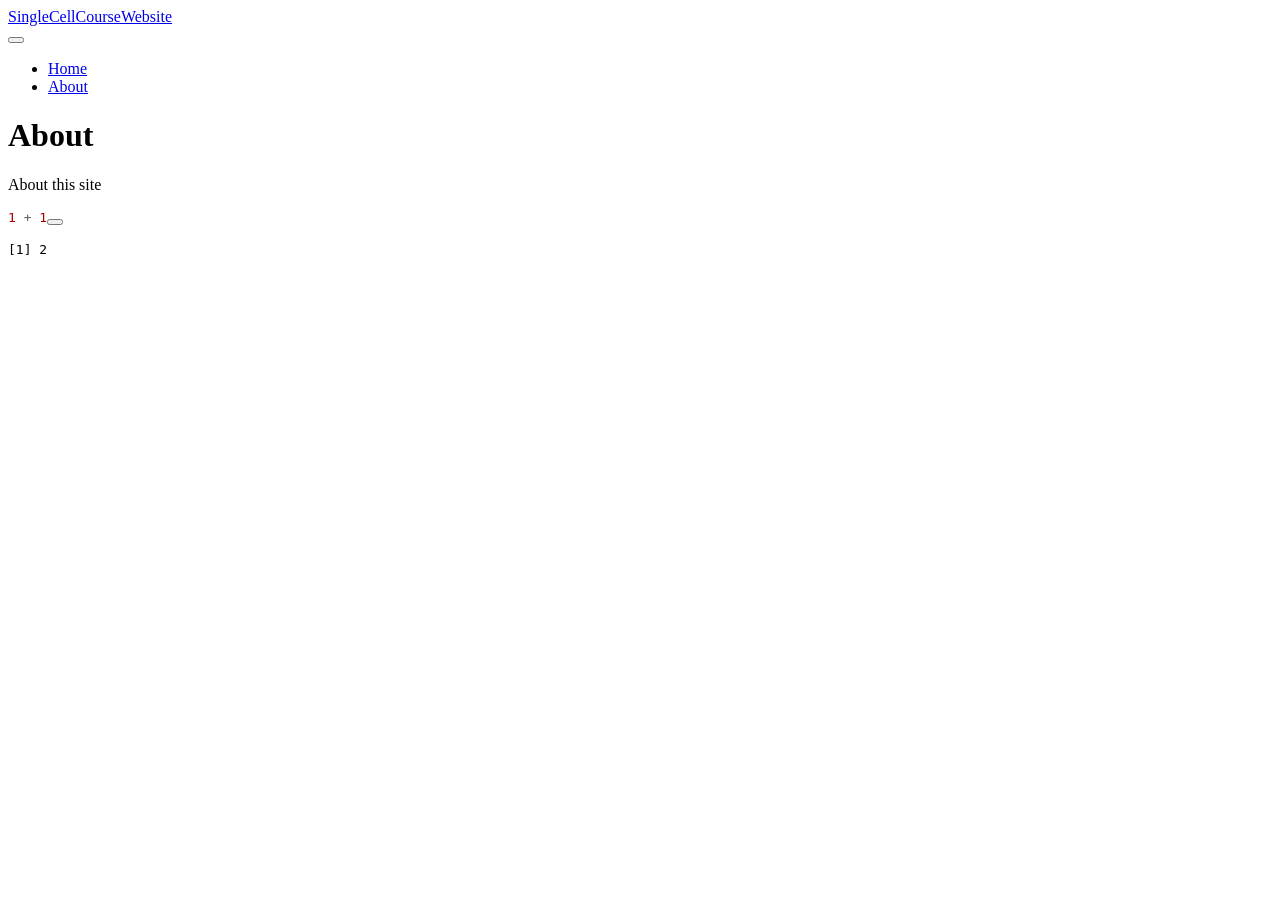
==== about.html @ 7abc5cef "Built site for gh-pages" ====
<!DOCTYPE html>
<html xmlns="http://www.w3.org/1999/xhtml" lang="en" xml:lang="en"><head>

<meta charset="utf-8">
<meta name="generator" content="quarto-1.3.361">

<meta name="viewport" content="width=device-width, initial-scale=1.0, user-scalable=yes">


<title>SingleCellCourseWebsite - About</title>
<style>
code{white-space: pre-wrap;}
span.smallcaps{font-variant: small-caps;}
div.columns{display: flex; gap: min(4vw, 1.5em);}
div.column{flex: auto; overflow-x: auto;}
div.hanging-indent{margin-left: 1.5em; text-indent: -1.5em;}
ul.task-list{list-style: none;}
ul.task-list li input[type="checkbox"] {
  width: 0.8em;
  margin: 0 0.8em 0.2em -1em; /* quarto-specific, see https://github.com/quarto-dev/quarto-cli/issues/4556 */ 
  vertical-align: middle;
}
/* CSS for syntax highlighting */
pre > code.sourceCode { white-space: pre; position: relative; }
pre > code.sourceCode > span { display: inline-block; line-height: 1.25; }
pre > code.sourceCode > span:empty { height: 1.2em; }
.sourceCode { overflow: visible; }
code.sourceCode > span { color: inherit; text-decoration: inherit; }
div.sourceCode { margin: 1em 0; }
pre.sourceCode { margin: 0; }
@media screen {
div.sourceCode { overflow: auto; }
}
@media print {
pre > code.sourceCode { white-space: pre-wrap; }
pre > code.sourceCode > span { text-indent: -5em; padding-left: 5em; }
}
pre.numberSource code
  { counter-reset: source-line 0; }
pre.numberSource code > span
  { position: relative; left: -4em; counter-increment: source-line; }
pre.numberSource code > span > a:first-child::before
  { content: counter(source-line);
    position: relative; left: -1em; text-align: right; vertical-align: baseline;
    border: none; display: inline-block;
    -webkit-touch-callout: none; -webkit-user-select: none;
    -khtml-user-select: none; -moz-user-select: none;
    -ms-user-select: none; user-select: none;
    padding: 0 4px; width: 4em;
  }
pre.numberSource { margin-left: 3em;  padding-left: 4px; }
div.sourceCode
  {   }
@media screen {
pre > code.sourceCode > span > a:first-child::before { text-decoration: underline; }
}
</style>


<script src="site_libs/quarto-nav/quarto-nav.js"></script>
<script src="site_libs/quarto-nav/headroom.min.js"></script>
<script src="site_libs/clipboard/clipboard.min.js"></script>
<script src="site_libs/quarto-search/autocomplete.umd.js"></script>
<script src="site_libs/quarto-search/fuse.min.js"></script>
<script src="site_libs/quarto-search/quarto-search.js"></script>
<meta name="quarto:offset" content="./">
<script src="site_libs/quarto-html/quarto.js"></script>
<script src="site_libs/quarto-html/popper.min.js"></script>
<script src="site_libs/quarto-html/tippy.umd.min.js"></script>
<script src="site_libs/quarto-html/anchor.min.js"></script>
<link href="site_libs/quarto-html/tippy.css" rel="stylesheet">
<link href="site_libs/quarto-html/quarto-syntax-highlighting.css" rel="stylesheet" id="quarto-text-highlighting-styles">
<script src="site_libs/bootstrap/bootstrap.min.js"></script>
<link href="site_libs/bootstrap/bootstrap-icons.css" rel="stylesheet">
<link href="site_libs/bootstrap/bootstrap.min.css" rel="stylesheet" id="quarto-bootstrap" data-mode="light">
<script id="quarto-search-options" type="application/json">{
  "location": "navbar",
  "copy-button": false,
  "collapse-after": 3,
  "panel-placement": "end",
  "type": "overlay",
  "limit": 20,
  "language": {
    "search-no-results-text": "No results",
    "search-matching-documents-text": "matching documents",
    "search-copy-link-title": "Copy link to search",
    "search-hide-matches-text": "Hide additional matches",
    "search-more-match-text": "more match in this document",
    "search-more-matches-text": "more matches in this document",
    "search-clear-button-title": "Clear",
    "search-detached-cancel-button-title": "Cancel",
    "search-submit-button-title": "Submit",
    "search-label": "Search"
  }
}</script>


<link rel="stylesheet" href="styles.css">
</head>

<body class="nav-fixed">

<div id="quarto-search-results"></div>
  <header id="quarto-header" class="headroom fixed-top">
    <nav class="navbar navbar-expand-lg navbar-dark ">
      <div class="navbar-container container-fluid">
      <div class="navbar-brand-container">
    <a class="navbar-brand" href="./index.html">
    <span class="navbar-title">SingleCellCourseWebsite</span>
    </a>
  </div>
            <div id="quarto-search" class="" title="Search"></div>
          <button class="navbar-toggler" type="button" data-bs-toggle="collapse" data-bs-target="#navbarCollapse" aria-controls="navbarCollapse" aria-expanded="false" aria-label="Toggle navigation" onclick="if (window.quartoToggleHeadroom) { window.quartoToggleHeadroom(); }">
  <span class="navbar-toggler-icon"></span>
</button>
          <div class="collapse navbar-collapse" id="navbarCollapse">
            <ul class="navbar-nav navbar-nav-scroll me-auto">
  <li class="nav-item">
    <a class="nav-link" href="./index.html" rel="" target="">
 <span class="menu-text">Home</span></a>
  </li>  
  <li class="nav-item">
    <a class="nav-link active" href="./about.html" rel="" target="" aria-current="page">
 <span class="menu-text">About</span></a>
  </li>  
</ul>
            <div class="quarto-navbar-tools ms-auto">
</div>
          </div> <!-- /navcollapse -->
      </div> <!-- /container-fluid -->
    </nav>
</header>
<!-- content -->
<div id="quarto-content" class="quarto-container page-columns page-rows-contents page-layout-article page-navbar">
<!-- sidebar -->
<!-- margin-sidebar -->
    <div id="quarto-margin-sidebar" class="sidebar margin-sidebar">
        
    </div>
<!-- main -->
<main class="content" id="quarto-document-content">

<header id="title-block-header" class="quarto-title-block default">
<div class="quarto-title">
<h1 class="title">About</h1>
</div>



<div class="quarto-title-meta">

    
  
    
  </div>
  

</header>

<p>About this site</p>
<div class="cell">
<div class="sourceCode cell-code" id="cb1"><pre class="sourceCode r code-with-copy"><code class="sourceCode r"><span id="cb1-1"><a href="#cb1-1" aria-hidden="true" tabindex="-1"></a><span class="dv">1</span> <span class="sc">+</span> <span class="dv">1</span></span></code><button title="Copy to Clipboard" class="code-copy-button"><i class="bi"></i></button></pre></div>
<div class="cell-output cell-output-stdout">
<pre><code>[1] 2</code></pre>
</div>
</div>



</main> <!-- /main -->
<script id="quarto-html-after-body" type="application/javascript">
window.document.addEventListener("DOMContentLoaded", function (event) {
  const toggleBodyColorMode = (bsSheetEl) => {
    const mode = bsSheetEl.getAttribute("data-mode");
    const bodyEl = window.document.querySelector("body");
    if (mode === "dark") {
      bodyEl.classList.add("quarto-dark");
      bodyEl.classList.remove("quarto-light");
    } else {
      bodyEl.classList.add("quarto-light");
      bodyEl.classList.remove("quarto-dark");
    }
  }
  const toggleBodyColorPrimary = () => {
    const bsSheetEl = window.document.querySelector("link#quarto-bootstrap");
    if (bsSheetEl) {
      toggleBodyColorMode(bsSheetEl);
    }
  }
  toggleBodyColorPrimary();  
  const icon = "";
  const anchorJS = new window.AnchorJS();
  anchorJS.options = {
    placement: 'right',
    icon: icon
  };
  anchorJS.add('.anchored');
  const isCodeAnnotation = (el) => {
    for (const clz of el.classList) {
      if (clz.startsWith('code-annotation-')) {                     
        return true;
      }
    }
    return false;
  }
  const clipboard = new window.ClipboardJS('.code-copy-button', {
    text: function(trigger) {
      const codeEl = trigger.previousElementSibling.cloneNode(true);
      for (const childEl of codeEl.children) {
        if (isCodeAnnotation(childEl)) {
          childEl.remove();
        }
      }
      return codeEl.innerText;
    }
  });
  clipboard.on('success', function(e) {
    // button target
    const button = e.trigger;
    // don't keep focus
    button.blur();
    // flash "checked"
    button.classList.add('code-copy-button-checked');
    var currentTitle = button.getAttribute("title");
    button.setAttribute("title", "Copied!");
    let tooltip;
    if (window.bootstrap) {
      button.setAttribute("data-bs-toggle", "tooltip");
      button.setAttribute("data-bs-placement", "left");
      button.setAttribute("data-bs-title", "Copied!");
      tooltip = new bootstrap.Tooltip(button, 
        { trigger: "manual", 
          customClass: "code-copy-button-tooltip",
          offset: [0, -8]});
      tooltip.show();    
    }
    setTimeout(function() {
      if (tooltip) {
        tooltip.hide();
        button.removeAttribute("data-bs-title");
        button.removeAttribute("data-bs-toggle");
        button.removeAttribute("data-bs-placement");
      }
      button.setAttribute("title", currentTitle);
      button.classList.remove('code-copy-button-checked');
    }, 1000);
    // clear code selection
    e.clearSelection();
  });
  function tippyHover(el, contentFn) {
    const config = {
      allowHTML: true,
      content: contentFn,
      maxWidth: 500,
      delay: 100,
      arrow: false,
      appendTo: function(el) {
          return el.parentElement;
      },
      interactive: true,
      interactiveBorder: 10,
      theme: 'quarto',
      placement: 'bottom-start'
    };
    window.tippy(el, config); 
  }
  const noterefs = window.document.querySelectorAll('a[role="doc-noteref"]');
  for (var i=0; i<noterefs.length; i++) {
    const ref = noterefs[i];
    tippyHover(ref, function() {
      // use id or data attribute instead here
      let href = ref.getAttribute('data-footnote-href') || ref.getAttribute('href');
      try { href = new URL(href).hash; } catch {}
      const id = href.replace(/^#\/?/, "");
      const note = window.document.getElementById(id);
      return note.innerHTML;
    });
  }
      let selectedAnnoteEl;
      const selectorForAnnotation = ( cell, annotation) => {
        let cellAttr = 'data-code-cell="' + cell + '"';
        let lineAttr = 'data-code-annotation="' +  annotation + '"';
        const selector = 'span[' + cellAttr + '][' + lineAttr + ']';
        return selector;
      }
      const selectCodeLines = (annoteEl) => {
        const doc = window.document;
        const targetCell = annoteEl.getAttribute("data-target-cell");
        const targetAnnotation = annoteEl.getAttribute("data-target-annotation");
        const annoteSpan = window.document.querySelector(selectorForAnnotation(targetCell, targetAnnotation));
        const lines = annoteSpan.getAttribute("data-code-lines").split(",");
        const lineIds = lines.map((line) => {
          return targetCell + "-" + line;
        })
        let top = null;
        let height = null;
        let parent = null;
        if (lineIds.length > 0) {
            //compute the position of the single el (top and bottom and make a div)
            const el = window.document.getElementById(lineIds[0]);
            top = el.offsetTop;
            height = el.offsetHeight;
            parent = el.parentElement.parentElement;
          if (lineIds.length > 1) {
            const lastEl = window.document.getElementById(lineIds[lineIds.length - 1]);
            const bottom = lastEl.offsetTop + lastEl.offsetHeight;
            height = bottom - top;
          }
          if (top !== null && height !== null && parent !== null) {
            // cook up a div (if necessary) and position it 
            let div = window.document.getElementById("code-annotation-line-highlight");
            if (div === null) {
              div = window.document.createElement("div");
              div.setAttribute("id", "code-annotation-line-highlight");
              div.style.position = 'absolute';
              parent.appendChild(div);
            }
            div.style.top = top - 2 + "px";
            div.style.height = height + 4 + "px";
            let gutterDiv = window.document.getElementById("code-annotation-line-highlight-gutter");
            if (gutterDiv === null) {
              gutterDiv = window.document.createElement("div");
              gutterDiv.setAttribute("id", "code-annotation-line-highlight-gutter");
              gutterDiv.style.position = 'absolute';
              const codeCell = window.document.getElementById(targetCell);
              const gutter = codeCell.querySelector('.code-annotation-gutter');
              gutter.appendChild(gutterDiv);
            }
            gutterDiv.style.top = top - 2 + "px";
            gutterDiv.style.height = height + 4 + "px";
          }
          selectedAnnoteEl = annoteEl;
        }
      };
      const unselectCodeLines = () => {
        const elementsIds = ["code-annotation-line-highlight", "code-annotation-line-highlight-gutter"];
        elementsIds.forEach((elId) => {
          const div = window.document.getElementById(elId);
          if (div) {
            div.remove();
          }
        });
        selectedAnnoteEl = undefined;
      };
      // Attach click handler to the DT
      const annoteDls = window.document.querySelectorAll('dt[data-target-cell]');
      for (const annoteDlNode of annoteDls) {
        annoteDlNode.addEventListener('click', (event) => {
          const clickedEl = event.target;
          if (clickedEl !== selectedAnnoteEl) {
            unselectCodeLines();
            const activeEl = window.document.querySelector('dt[data-target-cell].code-annotation-active');
            if (activeEl) {
              activeEl.classList.remove('code-annotation-active');
            }
            selectCodeLines(clickedEl);
            clickedEl.classList.add('code-annotation-active');
          } else {
            // Unselect the line
            unselectCodeLines();
            clickedEl.classList.remove('code-annotation-active');
          }
        });
      }
  const findCites = (el) => {
    const parentEl = el.parentElement;
    if (parentEl) {
      const cites = parentEl.dataset.cites;
      if (cites) {
        return {
          el,
          cites: cites.split(' ')
        };
      } else {
        return findCites(el.parentElement)
      }
    } else {
      return undefined;
    }
  };
  var bibliorefs = window.document.querySelectorAll('a[role="doc-biblioref"]');
  for (var i=0; i<bibliorefs.length; i++) {
    const ref = bibliorefs[i];
    const citeInfo = findCites(ref);
    if (citeInfo) {
      tippyHover(citeInfo.el, function() {
        var popup = window.document.createElement('div');
        citeInfo.cites.forEach(function(cite) {
          var citeDiv = window.document.createElement('div');
          citeDiv.classList.add('hanging-indent');
          citeDiv.classList.add('csl-entry');
          var biblioDiv = window.document.getElementById('ref-' + cite);
          if (biblioDiv) {
            citeDiv.innerHTML = biblioDiv.innerHTML;
          }
          popup.appendChild(citeDiv);
        });
        return popup.innerHTML;
      });
    }
  }
});
</script>
</div> <!-- /content -->



</body></html>
---- site_libs/quarto-html/tippy.css ----
.tippy-box[data-animation=fade][data-state=hidden]{opacity:0}[data-tippy-root]{max-width:calc(100vw - 10px)}.tippy-box{position:relative;background-color:#333;color:#fff;border-radius:4px;font-size:14px;line-height:1.4;white-space:normal;outline:0;transition-property:transform,visibility,opacity}.tippy-box[data-placement^=top]>.tippy-arrow{bottom:0}.tippy-box[data-placement^=top]>.tippy-arrow:before{bottom:-7px;left:0;border-width:8px 8px 0;border-top-color:initial;transform-origin:center top}.tippy-box[data-placement^=bottom]>.tippy-arrow{top:0}.tippy-box[data-placement^=bottom]>.tippy-arrow:before{top:-7px;left:0;border-width:0 8px 8px;border-bottom-color:initial;transform-origin:center bottom}.tippy-box[data-placement^=left]>.tippy-arrow{right:0}.tippy-box[data-placement^=left]>.tippy-arrow:before{border-width:8px 0 8px 8px;border-left-color:initial;right:-7px;transform-origin:center left}.tippy-box[data-placement^=right]>.tippy-arrow{left:0}.tippy-box[data-placement^=right]>.tippy-arrow:before{left:-7px;border-width:8px 8px 8px 0;border-right-color:initial;transform-origin:center right}.tippy-box[data-inertia][data-state=visible]{transition-timing-function:cubic-bezier(.54,1.5,.38,1.11)}.tippy-arrow{width:16px;height:16px;color:#333}.tippy-arrow:before{content:"";position:absolute;border-color:transparent;border-style:solid}.tippy-content{position:relative;padding:5px 9px;z-index:1}
---- site_libs/quarto-html/quarto-syntax-highlighting.css ----
/* quarto syntax highlight colors */
:root {
  --quarto-hl-ot-color: #003B4F;
  --quarto-hl-at-color: #657422;
  --quarto-hl-ss-color: #20794D;
  --quarto-hl-an-color: #5E5E5E;
  --quarto-hl-fu-color: #4758AB;
  --quarto-hl-st-color: #20794D;
  --quarto-hl-cf-color: #003B4F;
  --quarto-hl-op-color: #5E5E5E;
  --quarto-hl-er-color: #AD0000;
  --quarto-hl-bn-color: #AD0000;
  --quarto-hl-al-color: #AD0000;
  --quarto-hl-va-color: #111111;
  --quarto-hl-bu-color: inherit;
  --quarto-hl-ex-color: inherit;
  --quarto-hl-pp-color: #AD0000;
  --quarto-hl-in-color: #5E5E5E;
  --quarto-hl-vs-color: #20794D;
  --quarto-hl-wa-color: #5E5E5E;
  --quarto-hl-do-color: #5E5E5E;
  --quarto-hl-im-color: #00769E;
  --quarto-hl-ch-color: #20794D;
  --quarto-hl-dt-color: #AD0000;
  --quarto-hl-fl-color: #AD0000;
  --quarto-hl-co-color: #5E5E5E;
  --quarto-hl-cv-color: #5E5E5E;
  --quarto-hl-cn-color: #8f5902;
  --quarto-hl-sc-color: #5E5E5E;
  --quarto-hl-dv-color: #AD0000;
  --quarto-hl-kw-color: #003B4F;
}

/* other quarto variables */
:root {
  --quarto-font-monospace: SFMono-Regular, Menlo, Monaco, Consolas, "Liberation Mono", "Courier New", monospace;
}

pre > code.sourceCode > span {
  color: #003B4F;
}

code span {
  color: #003B4F;
}

code.sourceCode > span {
  color: #003B4F;
}

div.sourceCode,
div.sourceCode pre.sourceCode {
  color: #003B4F;
}

code span.ot {
  color: #003B4F;
  font-style: inherit;
}

code span.at {
  color: #657422;
  font-style: inherit;
}

code span.ss {
  color: #20794D;
  font-style: inherit;
}

code span.an {
  color: #5E5E5E;
  font-style: inherit;
}

code span.fu {
  color: #4758AB;
  font-style: inherit;
}

code span.st {
  color: #20794D;
  font-style: inherit;
}

code span.cf {
  color: #003B4F;
  font-style: inherit;
}

code span.op {
  color: #5E5E5E;
  font-style: inherit;
}

code span.er {
  color: #AD0000;
  font-style: inherit;
}

code span.bn {
  color: #AD0000;
  font-style: inherit;
}

code span.al {
  color: #AD0000;
  font-style: inherit;
}

code span.va {
  color: #111111;
  font-style: inherit;
}

code span.bu {
  font-style: inherit;
}

code span.ex {
  font-style: inherit;
}

code span.pp {
  color: #AD0000;
  font-style: inherit;
}

code span.in {
  color: #5E5E5E;
  font-style: inherit;
}

code span.vs {
  color: #20794D;
  font-style: inherit;
}

code span.wa {
  color: #5E5E5E;
  font-style: italic;
}

code span.do {
  color: #5E5E5E;
  font-style: italic;
}

code span.im {
  color: #00769E;
  font-style: inherit;
}

code span.ch {
  color: #20794D;
  font-style: inherit;
}

code span.dt {
  color: #AD0000;
  font-style: inherit;
}

code span.fl {
  color: #AD0000;
  font-style: inherit;
}

code span.co {
  color: #5E5E5E;
  font-style: inherit;
}

code span.cv {
  color: #5E5E5E;
  font-style: italic;
}

code span.cn {
  color: #8f5902;
  font-style: inherit;
}

code span.sc {
  color: #5E5E5E;
  font-style: inherit;
}

code span.dv {
  color: #AD0000;
  font-style: inherit;
}

code span.kw {
  color: #003B4F;
  font-style: inherit;
}

.prevent-inlining {
  content: "</";
}

/*# sourceMappingURL=debc5d5d77c3f9108843748ff7464032.css.map */
---- styles.css ----
/* css styles */
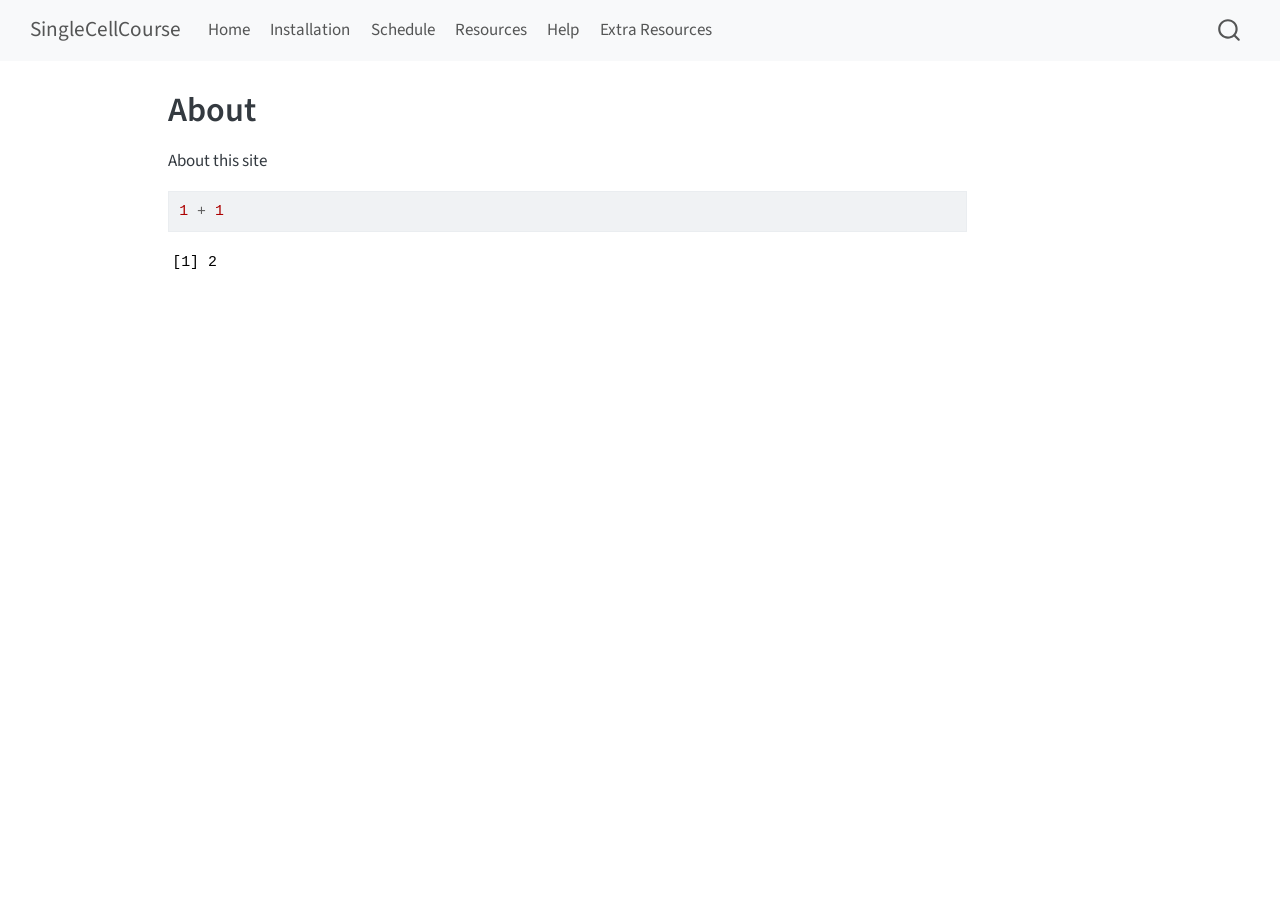
==== commit 1260bc01: "Built site for gh-pages" ====
--- a/about.html
+++ b/about.html
@@ -2,12 +2,12 @@
 <html xmlns="http://www.w3.org/1999/xhtml" lang="en" xml:lang="en"><head>
 
 <meta charset="utf-8">
-<meta name="generator" content="quarto-1.3.361">
+<meta name="generator" content="quarto-1.6.36">
 
 <meta name="viewport" content="width=device-width, initial-scale=1.0, user-scalable=yes">
 
 
-<title>SingleCellCourseWebsite - About</title>
+<title>About – SingleCellCourse</title>
 <style>
 code{white-space: pre-wrap;}
 span.smallcaps{font-variant: small-caps;}
@@ -22,7 +22,7 @@
 }
 /* CSS for syntax highlighting */
 pre > code.sourceCode { white-space: pre; position: relative; }
-pre > code.sourceCode > span { display: inline-block; line-height: 1.25; }
+pre > code.sourceCode > span { line-height: 1.25; }
 pre > code.sourceCode > span:empty { height: 1.2em; }
 .sourceCode { overflow: visible; }
 code.sourceCode > span { color: inherit; text-decoration: inherit; }
@@ -33,7 +33,7 @@
 }
 @media print {
 pre > code.sourceCode { white-space: pre-wrap; }
-pre > code.sourceCode > span { text-indent: -5em; padding-left: 5em; }
+pre > code.sourceCode > span { display: inline-block; text-indent: -5em; padding-left: 5em; }
 }
 pre.numberSource code
   { counter-reset: source-line 0; }
@@ -69,17 +69,23 @@
 <script src="site_libs/quarto-html/tippy.umd.min.js"></script>
 <script src="site_libs/quarto-html/anchor.min.js"></script>
 <link href="site_libs/quarto-html/tippy.css" rel="stylesheet">
-<link href="site_libs/quarto-html/quarto-syntax-highlighting.css" rel="stylesheet" id="quarto-text-highlighting-styles">
+<link href="site_libs/quarto-html/quarto-syntax-highlighting-01c78b5cd655e4cd89133cf59d535862.css" rel="stylesheet" id="quarto-text-highlighting-styles">
 <script src="site_libs/bootstrap/bootstrap.min.js"></script>
 <link href="site_libs/bootstrap/bootstrap-icons.css" rel="stylesheet">
-<link href="site_libs/bootstrap/bootstrap.min.css" rel="stylesheet" id="quarto-bootstrap" data-mode="light">
+<link href="site_libs/bootstrap/bootstrap-e157c13761f5bd5c69499df0a1863a73.min.css" rel="stylesheet" append-hash="true" id="quarto-bootstrap" data-mode="light">
 <script id="quarto-search-options" type="application/json">{
   "location": "navbar",
   "copy-button": false,
   "collapse-after": 3,
   "panel-placement": "end",
   "type": "overlay",
-  "limit": 20,
+  "limit": 50,
+  "keyboard-shortcut": [
+    "f",
+    "/",
+    "s"
+  ],
+  "show-item-context": false,
   "language": {
     "search-no-results-text": "No results",
     "search-matching-documents-text": "matching documents",
@@ -88,6 +94,7 @@
     "search-more-match-text": "more match in this document",
     "search-more-matches-text": "more matches in this document",
     "search-clear-button-title": "Clear",
+    "search-text-placeholder": "",
     "search-detached-cancel-button-title": "Cancel",
     "search-submit-button-title": "Submit",
     "search-label": "Search"
@@ -102,31 +109,47 @@
 
 <div id="quarto-search-results"></div>
   <header id="quarto-header" class="headroom fixed-top">
-    <nav class="navbar navbar-expand-lg navbar-dark ">
+    <nav class="navbar navbar-expand-lg " data-bs-theme="dark">
       <div class="navbar-container container-fluid">
-      <div class="navbar-brand-container">
+      <div class="navbar-brand-container mx-auto">
     <a class="navbar-brand" href="./index.html">
-    <span class="navbar-title">SingleCellCourseWebsite</span>
+    <span class="navbar-title">SingleCellCourse</span>
     </a>
   </div>
             <div id="quarto-search" class="" title="Search"></div>
-          <button class="navbar-toggler" type="button" data-bs-toggle="collapse" data-bs-target="#navbarCollapse" aria-controls="navbarCollapse" aria-expanded="false" aria-label="Toggle navigation" onclick="if (window.quartoToggleHeadroom) { window.quartoToggleHeadroom(); }">
+          <button class="navbar-toggler" type="button" data-bs-toggle="collapse" data-bs-target="#navbarCollapse" aria-controls="navbarCollapse" role="menu" aria-expanded="false" aria-label="Toggle navigation" onclick="if (window.quartoToggleHeadroom) { window.quartoToggleHeadroom(); }">
   <span class="navbar-toggler-icon"></span>
 </button>
           <div class="collapse navbar-collapse" id="navbarCollapse">
             <ul class="navbar-nav navbar-nav-scroll me-auto">
   <li class="nav-item">
-    <a class="nav-link" href="./index.html" rel="" target="">
- <span class="menu-text">Home</span></a>
+    <a class="nav-link" href="./index.html"> 
+<span class="menu-text">Home</span></a>
   </li>  
   <li class="nav-item">
-    <a class="nav-link active" href="./about.html" rel="" target="" aria-current="page">
- <span class="menu-text">About</span></a>
+    <a class="nav-link" href="./install.html"> 
+<span class="menu-text">Installation</span></a>
+  </li>  
+  <li class="nav-item">
+    <a class="nav-link" href="./schedule.html"> 
+<span class="menu-text">Schedule</span></a>
+  </li>  
+  <li class="nav-item">
+    <a class="nav-link" href="./resources.html"> 
+<span class="menu-text">Resources</span></a>
+  </li>  
+  <li class="nav-item">
+    <a class="nav-link" href="./help.html"> 
+<span class="menu-text">Help</span></a>
+  </li>  
+  <li class="nav-item">
+    <a class="nav-link" href="./extra.html"> 
+<span class="menu-text">Extra Resources</span></a>
   </li>  
 </ul>
-            <div class="quarto-navbar-tools ms-auto">
+          </div> <!-- /navcollapse -->
+            <div class="quarto-navbar-tools">
 </div>
-          </div> <!-- /navcollapse -->
       </div> <!-- /container-fluid -->
     </nav>
 </header>
@@ -134,7 +157,7 @@
 <div id="quarto-content" class="quarto-container page-columns page-rows-contents page-layout-article page-navbar">
 <!-- sidebar -->
 <!-- margin-sidebar -->
-    <div id="quarto-margin-sidebar" class="sidebar margin-sidebar">
+    <div id="quarto-margin-sidebar" class="sidebar margin-sidebar zindex-bottom">
         
     </div>
 <!-- main -->
@@ -155,7 +178,9 @@
   </div>
   
 
+
 </header>
+
 
 <p>About this site</p>
 <div class="cell">
@@ -203,18 +228,7 @@
     }
     return false;
   }
-  const clipboard = new window.ClipboardJS('.code-copy-button', {
-    text: function(trigger) {
-      const codeEl = trigger.previousElementSibling.cloneNode(true);
-      for (const childEl of codeEl.children) {
-        if (isCodeAnnotation(childEl)) {
-          childEl.remove();
-        }
-      }
-      return codeEl.innerText;
-    }
-  });
-  clipboard.on('success', function(e) {
+  const onCopySuccess = function(e) {
     // button target
     const button = e.trigger;
     // don't keep focus
@@ -246,11 +260,48 @@
     }, 1000);
     // clear code selection
     e.clearSelection();
+  }
+  const getTextToCopy = function(trigger) {
+      const codeEl = trigger.previousElementSibling.cloneNode(true);
+      for (const childEl of codeEl.children) {
+        if (isCodeAnnotation(childEl)) {
+          childEl.remove();
+        }
+      }
+      return codeEl.innerText;
+  }
+  const clipboard = new window.ClipboardJS('.code-copy-button:not([data-in-quarto-modal])', {
+    text: getTextToCopy
   });
-  function tippyHover(el, contentFn) {
+  clipboard.on('success', onCopySuccess);
+  if (window.document.getElementById('quarto-embedded-source-code-modal')) {
+    const clipboardModal = new window.ClipboardJS('.code-copy-button[data-in-quarto-modal]', {
+      text: getTextToCopy,
+      container: window.document.getElementById('quarto-embedded-source-code-modal')
+    });
+    clipboardModal.on('success', onCopySuccess);
+  }
+    var localhostRegex = new RegExp(/^(?:http|https):\/\/localhost\:?[0-9]*\//);
+    var mailtoRegex = new RegExp(/^mailto:/);
+      var filterRegex = new RegExp("https:\/\/CBFLivUni\.github\.io\/SingleCellCourseWebsite\/");
+    var isInternal = (href) => {
+        return filterRegex.test(href) || localhostRegex.test(href) || mailtoRegex.test(href);
+    }
+    // Inspect non-navigation links and adorn them if external
+ 	var links = window.document.querySelectorAll('a[href]:not(.nav-link):not(.navbar-brand):not(.toc-action):not(.sidebar-link):not(.sidebar-item-toggle):not(.pagination-link):not(.no-external):not([aria-hidden]):not(.dropdown-item):not(.quarto-navigation-tool):not(.about-link)');
+    for (var i=0; i<links.length; i++) {
+      const link = links[i];
+      if (!isInternal(link.href)) {
+        // undo the damage that might have been done by quarto-nav.js in the case of
+        // links that we want to consider external
+        if (link.dataset.originalHref !== undefined) {
+          link.href = link.dataset.originalHref;
+        }
+      }
+    }
+  function tippyHover(el, contentFn, onTriggerFn, onUntriggerFn) {
     const config = {
       allowHTML: true,
-      content: contentFn,
       maxWidth: 500,
       delay: 100,
       arrow: false,
@@ -260,8 +311,17 @@
       interactive: true,
       interactiveBorder: 10,
       theme: 'quarto',
-      placement: 'bottom-start'
+      placement: 'bottom-start',
     };
+    if (contentFn) {
+      config.content = contentFn;
+    }
+    if (onTriggerFn) {
+      config.onTrigger = onTriggerFn;
+    }
+    if (onUntriggerFn) {
+      config.onUntrigger = onUntriggerFn;
+    }
     window.tippy(el, config); 
   }
   const noterefs = window.document.querySelectorAll('a[role="doc-noteref"]');
@@ -273,7 +333,129 @@
       try { href = new URL(href).hash; } catch {}
       const id = href.replace(/^#\/?/, "");
       const note = window.document.getElementById(id);
-      return note.innerHTML;
+      if (note) {
+        return note.innerHTML;
+      } else {
+        return "";
+      }
+    });
+  }
+  const xrefs = window.document.querySelectorAll('a.quarto-xref');
+  const processXRef = (id, note) => {
+    // Strip column container classes
+    const stripColumnClz = (el) => {
+      el.classList.remove("page-full", "page-columns");
+      if (el.children) {
+        for (const child of el.children) {
+          stripColumnClz(child);
+        }
+      }
+    }
+    stripColumnClz(note)
+    if (id === null || id.startsWith('sec-')) {
+      // Special case sections, only their first couple elements
+      const container = document.createElement("div");
+      if (note.children && note.children.length > 2) {
+        container.appendChild(note.children[0].cloneNode(true));
+        for (let i = 1; i < note.children.length; i++) {
+          const child = note.children[i];
+          if (child.tagName === "P" && child.innerText === "") {
+            continue;
+          } else {
+            container.appendChild(child.cloneNode(true));
+            break;
+          }
+        }
+        if (window.Quarto?.typesetMath) {
+          window.Quarto.typesetMath(container);
+        }
+        return container.innerHTML
+      } else {
+        if (window.Quarto?.typesetMath) {
+          window.Quarto.typesetMath(note);
+        }
+        return note.innerHTML;
+      }
+    } else {
+      // Remove any anchor links if they are present
+      const anchorLink = note.querySelector('a.anchorjs-link');
+      if (anchorLink) {
+        anchorLink.remove();
+      }
+      if (window.Quarto?.typesetMath) {
+        window.Quarto.typesetMath(note);
+      }
+      if (note.classList.contains("callout")) {
+        return note.outerHTML;
+      } else {
+        return note.innerHTML;
+      }
+    }
+  }
+  for (var i=0; i<xrefs.length; i++) {
+    const xref = xrefs[i];
+    tippyHover(xref, undefined, function(instance) {
+      instance.disable();
+      let url = xref.getAttribute('href');
+      let hash = undefined; 
+      if (url.startsWith('#')) {
+        hash = url;
+      } else {
+        try { hash = new URL(url).hash; } catch {}
+      }
+      if (hash) {
+        const id = hash.replace(/^#\/?/, "");
+        const note = window.document.getElementById(id);
+        if (note !== null) {
+          try {
+            const html = processXRef(id, note.cloneNode(true));
+            instance.setContent(html);
+          } finally {
+            instance.enable();
+            instance.show();
+          }
+        } else {
+          // See if we can fetch this
+          fetch(url.split('#')[0])
+          .then(res => res.text())
+          .then(html => {
+            const parser = new DOMParser();
+            const htmlDoc = parser.parseFromString(html, "text/html");
+            const note = htmlDoc.getElementById(id);
+            if (note !== null) {
+              const html = processXRef(id, note);
+              instance.setContent(html);
+            } 
+          }).finally(() => {
+            instance.enable();
+            instance.show();
+          });
+        }
+      } else {
+        // See if we can fetch a full url (with no hash to target)
+        // This is a special case and we should probably do some content thinning / targeting
+        fetch(url)
+        .then(res => res.text())
+        .then(html => {
+          const parser = new DOMParser();
+          const htmlDoc = parser.parseFromString(html, "text/html");
+          const note = htmlDoc.querySelector('main.content');
+          if (note !== null) {
+            // This should only happen for chapter cross references
+            // (since there is no id in the URL)
+            // remove the first header
+            if (note.children.length > 0 && note.children[0].tagName === "HEADER") {
+              note.children[0].remove();
+            }
+            const html = processXRef(null, note);
+            instance.setContent(html);
+          } 
+        }).finally(() => {
+          instance.enable();
+          instance.show();
+        });
+      }
+    }, function(instance) {
     });
   }
       let selectedAnnoteEl;
@@ -317,6 +499,7 @@
             }
             div.style.top = top - 2 + "px";
             div.style.height = height + 4 + "px";
+            div.style.left = 0;
             let gutterDiv = window.document.getElementById("code-annotation-line-highlight-gutter");
             if (gutterDiv === null) {
               gutterDiv = window.document.createElement("div");
@@ -342,6 +525,32 @@
         });
         selectedAnnoteEl = undefined;
       };
+        // Handle positioning of the toggle
+    window.addEventListener(
+      "resize",
+      throttle(() => {
+        elRect = undefined;
+        if (selectedAnnoteEl) {
+          selectCodeLines(selectedAnnoteEl);
+        }
+      }, 10)
+    );
+    function throttle(fn, ms) {
+    let throttle = false;
+    let timer;
+      return (...args) => {
+        if(!throttle) { // first call gets through
+            fn.apply(this, args);
+            throttle = true;
+        } else { // all the others get throttled
+            if(timer) clearTimeout(timer); // cancel #2
+            timer = setTimeout(() => {
+              fn.apply(this, args);
+              timer = throttle = false;
+            }, ms);
+        }
+      };
+    }
       // Attach click handler to the DT
       const annoteDls = window.document.querySelectorAll('dt[data-target-cell]');
       for (const annoteDlNode of annoteDls) {
@@ -405,4 +614,5 @@
 
 
 
+
 </body></html>
--- a/site_libs/quarto-html/quarto-syntax-highlighting-01c78b5cd655e4cd89133cf59d535862.css
+++ b/site_libs/quarto-html/quarto-syntax-highlighting-01c78b5cd655e4cd89133cf59d535862.css
@@ -0,0 +1,205 @@
+/* quarto syntax highlight colors */
+:root {
+  --quarto-hl-ot-color: #003B4F;
+  --quarto-hl-at-color: #657422;
+  --quarto-hl-ss-color: #20794D;
+  --quarto-hl-an-color: #5E5E5E;
+  --quarto-hl-fu-color: #4758AB;
+  --quarto-hl-st-color: #20794D;
+  --quarto-hl-cf-color: #003B4F;
+  --quarto-hl-op-color: #5E5E5E;
+  --quarto-hl-er-color: #AD0000;
+  --quarto-hl-bn-color: #AD0000;
+  --quarto-hl-al-color: #AD0000;
+  --quarto-hl-va-color: #111111;
+  --quarto-hl-bu-color: inherit;
+  --quarto-hl-ex-color: inherit;
+  --quarto-hl-pp-color: #AD0000;
+  --quarto-hl-in-color: #5E5E5E;
+  --quarto-hl-vs-color: #20794D;
+  --quarto-hl-wa-color: #5E5E5E;
+  --quarto-hl-do-color: #5E5E5E;
+  --quarto-hl-im-color: #00769E;
+  --quarto-hl-ch-color: #20794D;
+  --quarto-hl-dt-color: #AD0000;
+  --quarto-hl-fl-color: #AD0000;
+  --quarto-hl-co-color: #5E5E5E;
+  --quarto-hl-cv-color: #5E5E5E;
+  --quarto-hl-cn-color: #8f5902;
+  --quarto-hl-sc-color: #5E5E5E;
+  --quarto-hl-dv-color: #AD0000;
+  --quarto-hl-kw-color: #003B4F;
+}
+
+/* other quarto variables */
+:root {
+  --quarto-font-monospace: SFMono-Regular, Menlo, Monaco, Consolas, "Liberation Mono", "Courier New", monospace;
+}
+
+pre > code.sourceCode > span {
+  color: #003B4F;
+}
+
+code span {
+  color: #003B4F;
+}
+
+code.sourceCode > span {
+  color: #003B4F;
+}
+
+div.sourceCode,
+div.sourceCode pre.sourceCode {
+  color: #003B4F;
+}
+
+code span.ot {
+  color: #003B4F;
+  font-style: inherit;
+}
+
+code span.at {
+  color: #657422;
+  font-style: inherit;
+}
+
+code span.ss {
+  color: #20794D;
+  font-style: inherit;
+}
+
+code span.an {
+  color: #5E5E5E;
+  font-style: inherit;
+}
+
+code span.fu {
+  color: #4758AB;
+  font-style: inherit;
+}
+
+code span.st {
+  color: #20794D;
+  font-style: inherit;
+}
+
+code span.cf {
+  color: #003B4F;
+  font-weight: bold;
+  font-style: inherit;
+}
+
+code span.op {
+  color: #5E5E5E;
+  font-style: inherit;
+}
+
+code span.er {
+  color: #AD0000;
+  font-style: inherit;
+}
+
+code span.bn {
+  color: #AD0000;
+  font-style: inherit;
+}
+
+code span.al {
+  color: #AD0000;
+  font-style: inherit;
+}
+
+code span.va {
+  color: #111111;
+  font-style: inherit;
+}
+
+code span.bu {
+  font-style: inherit;
+}
+
+code span.ex {
+  font-style: inherit;
+}
+
+code span.pp {
+  color: #AD0000;
+  font-style: inherit;
+}
+
+code span.in {
+  color: #5E5E5E;
+  font-style: inherit;
+}
+
+code span.vs {
+  color: #20794D;
+  font-style: inherit;
+}
+
+code span.wa {
+  color: #5E5E5E;
+  font-style: italic;
+}
+
+code span.do {
+  color: #5E5E5E;
+  font-style: italic;
+}
+
+code span.im {
+  color: #00769E;
+  font-style: inherit;
+}
+
+code span.ch {
+  color: #20794D;
+  font-style: inherit;
+}
+
+code span.dt {
+  color: #AD0000;
+  font-style: inherit;
+}
+
+code span.fl {
+  color: #AD0000;
+  font-style: inherit;
+}
+
+code span.co {
+  color: #5E5E5E;
+  font-style: inherit;
+}
+
+code span.cv {
+  color: #5E5E5E;
+  font-style: italic;
+}
+
+code span.cn {
+  color: #8f5902;
+  font-style: inherit;
+}
+
+code span.sc {
+  color: #5E5E5E;
+  font-style: inherit;
+}
+
+code span.dv {
+  color: #AD0000;
+  font-style: inherit;
+}
+
+code span.kw {
+  color: #003B4F;
+  font-weight: bold;
+  font-style: inherit;
+}
+
+.prevent-inlining {
+  content: "</";
+}
+
+/*# sourceMappingURL=b864b4b3bfc832830bc29b9fb759e26b.css.map */
